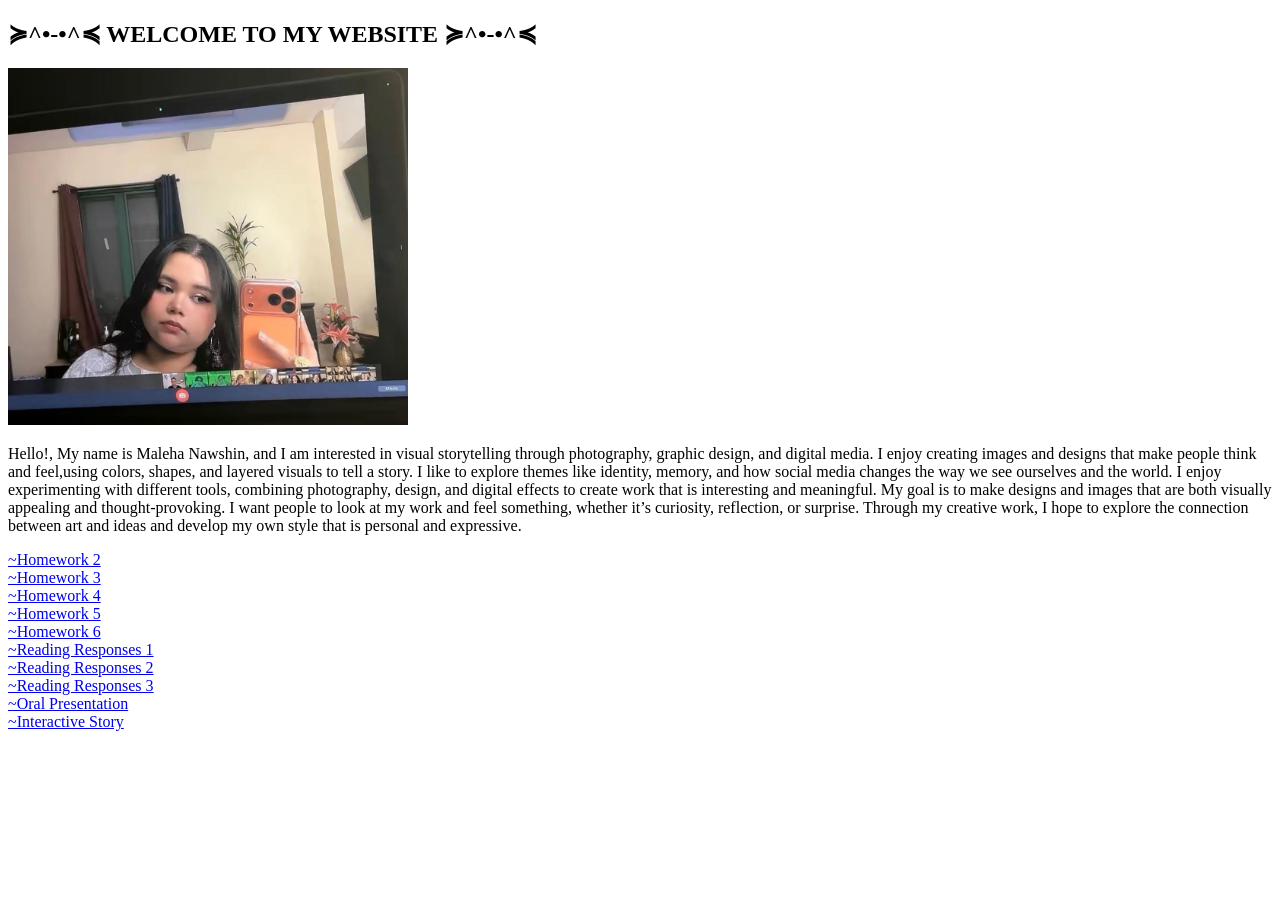
==== index.html @ 6e4ef31d "Update index.html" ====
<!DOCTYPE HTML>
<html>
  <head>
    <meta charset="UTF-8">
    <meta name="creator" lang="en" content="YOUR NAme" /> 
    <meta name="subject" lang="en" content="ELECT A SUBJECT HEADING" /> 
    <meta name="description" lang="en" content="WRITE A DESCRIPTION" /> 
    <meta name="keywords" content="DEFINE KEYWORDS OR PHRASES, USE COMMAS TO SEPERATE" />
	<meta name="viewport" content="width=device-width, initial-scale=1.0">

    <title>MEDPL 150 Home Page</title>
  </head>

  <body>

     <h2> ≽^•-•^≼ WELCOME TO MY WEBSITE ≽^•-•^≼ </h2>
     <img src="pic.jpeg" width="400"> 
     <p> Hello!, My name is Maleha Nawshin, and I am interested in visual storytelling through photography, graphic design, and digital media. 
    I enjoy creating images and designs that make people think and feel,using colors, shapes, and layered visuals to tell a story. I like to explore themes like identity, memory, 
    and how social media changes the way we see ourselves and the world. I enjoy experimenting with different tools, combining photography, design, and digital effects to create work that is interesting and meaningful. 
    My goal is to make designs and images that are both visually appealing and thought-provoking. 
    I want people to look at my work and feel something, whether it’s curiosity, reflection, or surprise. 
    Through my creative work, I hope to explore the connection between art and ideas and develop my own style that is personal and expressive. </p>

<a href= "homework2.html" > ~Homework 2</a>
<br>
<a href="homework3.html" > ~Homework 3 </a>
<br>
<a href="homework4.html" > ~Homework 4 </a>
<br>
<a href="homework5.html"> ~Homework 5 </a>
<br>
<a href="homework6.html"> ~Homework 6 </a>
<br>
<a href="reading1.html" > ~Reading Responses 1 </a>
<br>
<a href="reading2.html" > ~Reading Responses 2 </a>
<br>
<a href="reading3.html" > ~Reading Responses 3 </a>
<br>
<a href="https://canva.link/sfba2nfh4f7ifff" target="_blank"> ~Oral Presentation </a>
<br>
<a href="interactive story.html" > ~Interactive Story </a>
<br>

</body>
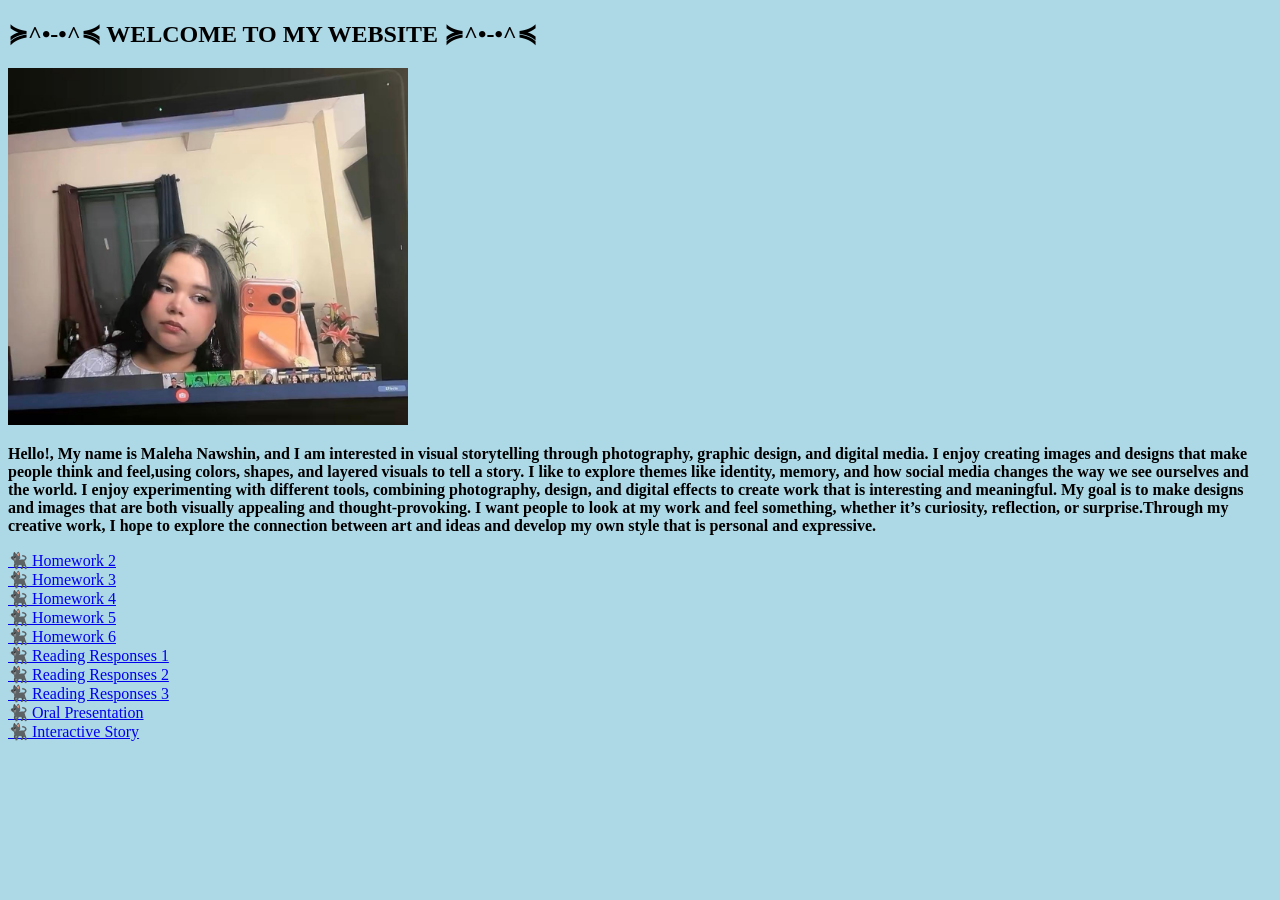
==== commit 1ac9ee16: "Enhance index.html with styling and content updates" ====
--- a/index.html
+++ b/index.html
@@ -9,39 +9,47 @@
 	<meta name="viewport" content="width=device-width, initial-scale=1.0">
 
     <title>MEDPL 150 Home Page</title>
+    <style>
+      body {
+        background-color: lightblue;
+      }
+    </style>
   </head>
 
   <body>
 
      <h2> ≽^•-•^≼ WELCOME TO MY WEBSITE ≽^•-•^≼ </h2>
      <img src="pic.jpeg" width="400"> 
-     <p> Hello!, My name is Maleha Nawshin, and I am interested in visual storytelling through photography, graphic design, and digital media. 
-    I enjoy creating images and designs that make people think and feel,using colors, shapes, and layered visuals to tell a story. I like to explore themes like identity, memory, 
-    and how social media changes the way we see ourselves and the world. I enjoy experimenting with different tools, combining photography, design, and digital effects to create work that is interesting and meaningful. 
-    My goal is to make designs and images that are both visually appealing and thought-provoking. 
-    I want people to look at my work and feel something, whether it’s curiosity, reflection, or surprise. 
-    Through my creative work, I hope to explore the connection between art and ideas and develop my own style that is personal and expressive. </p>
 
-<a href= "homework2.html" > ~Homework 2</a>
+<p><strong> Hello!, My name is Maleha Nawshin, and I am interested in visual storytelling through photography, graphic design, and digital media.
+  I enjoy creating images and designs that make people think and feel,using colors, shapes, and layered visuals to tell a story.
+  I like to explore themes like identity, memory, and how social media changes the way we see ourselves and the world.
+  I enjoy experimenting with different tools, combining photography, design, and digital effects to create work that is interesting and meaningful.
+  My goal is to make designs and images that are both visually appealing and thought-provoking.
+  I want people to look at my work and feel something, whether it’s curiosity, reflection, or surprise.Through my creative work, 
+  I hope to explore the connection between art and ideas and develop my own style that is personal and expressive.</strong></p>
+
+<a href= "homework2.html" > 🐈‍⬛ Homework 2</a>
 <br>
-<a href="homework3.html" > ~Homework 3 </a>
+<a href="homework3.html" > 🐈‍⬛ Homework 3 </a>
 <br>
-<a href="homework4.html" > ~Homework 4 </a>
+<a href="homework4.html" > 🐈‍⬛ Homework 4 </a>
 <br>
-<a href="homework5.html"> ~Homework 5 </a>
+<a href="homework5.html"> 🐈‍⬛ Homework 5 </a>
 <br>
-<a href="homework6.html"> ~Homework 6 </a>
+<a href="homework6.html"> 🐈‍⬛ Homework 6 </a>
 <br>
-<a href="reading1.html" > ~Reading Responses 1 </a>
+<a href="reading1.html" > 🐈‍⬛ Reading Responses 1 </a>
 <br>
-<a href="reading2.html" > ~Reading Responses 2 </a>
+<a href="reading2.html" > 🐈‍⬛ Reading Responses 2 </a>
 <br>
-<a href="reading3.html" > ~Reading Responses 3 </a>
+<a href="reading3.html" > 🐈‍⬛ Reading Responses 3 </a>
 <br>
-<a href="https://canva.link/sfba2nfh4f7ifff" target="_blank"> ~Oral Presentation </a>
+<a href="oral presentation.html"> 🐈‍⬛ Oral Presentation </a>
 <br>
-<a href="interactive story.html" > ~Interactive Story </a>
+<a href="interactive story.html" > 🐈‍⬛ Interactive Story </a>
 <br>
+
 
 </body>
    
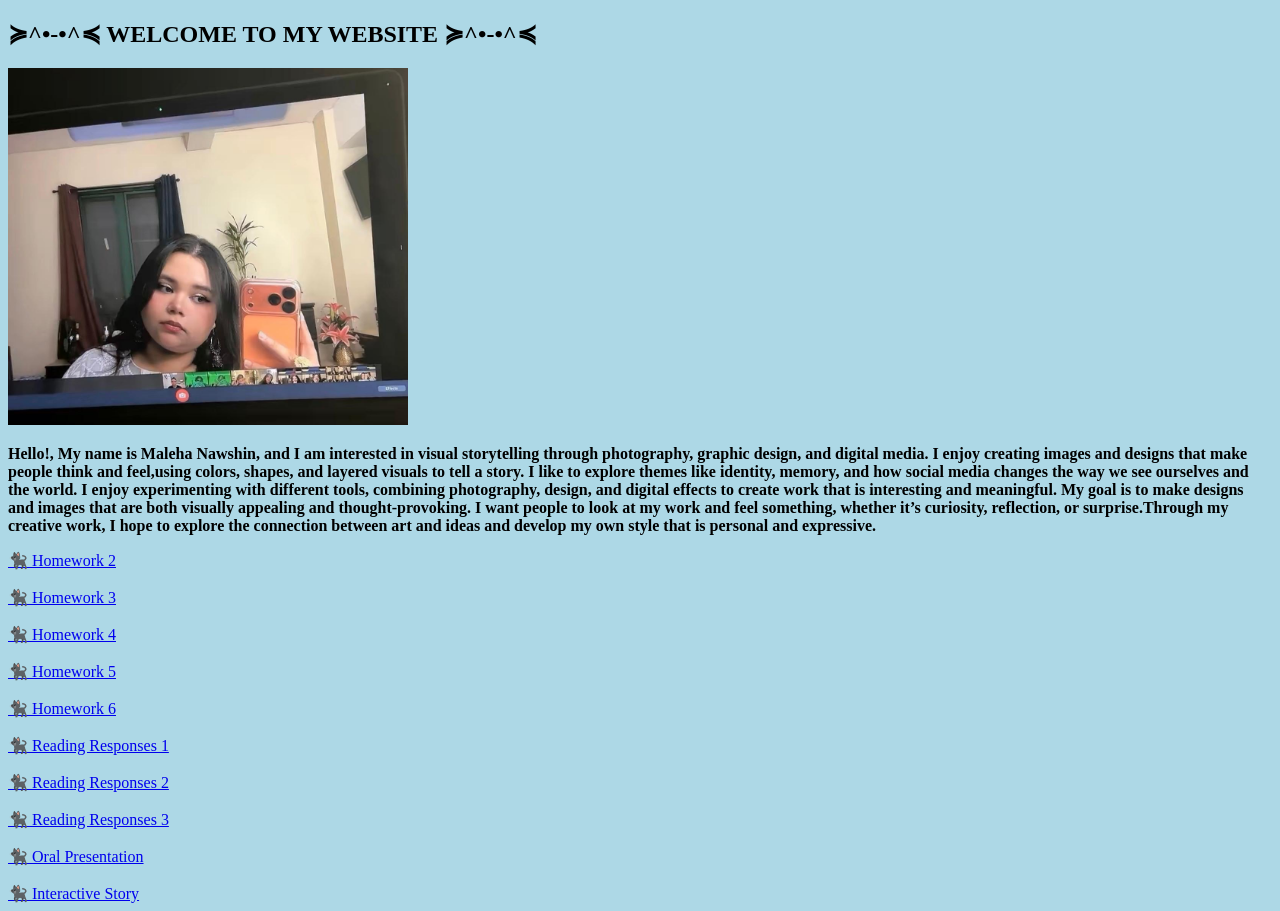
==== commit d855942f: "Add files via upload" ====
--- a/index.html
+++ b/index.html
@@ -31,25 +31,34 @@
 
 <a href= "homework2.html" > 🐈‍⬛ Homework 2</a>
 <br>
+<br>
 <a href="homework3.html" > 🐈‍⬛ Homework 3 </a>
+<br>
 <br>
 <a href="homework4.html" > 🐈‍⬛ Homework 4 </a>
 <br>
+<br>
 <a href="homework5.html"> 🐈‍⬛ Homework 5 </a>
+<br>
 <br>
 <a href="homework6.html"> 🐈‍⬛ Homework 6 </a>
 <br>
+<br>
 <a href="reading1.html" > 🐈‍⬛ Reading Responses 1 </a>
+<br>
 <br>
 <a href="reading2.html" > 🐈‍⬛ Reading Responses 2 </a>
 <br>
+<br>
 <a href="reading3.html" > 🐈‍⬛ Reading Responses 3 </a>
 <br>
-<a href="oral presentation.html"> 🐈‍⬛ Oral Presentation </a>
+<br>
+<a href="oral presentation.html" > 🐈‍⬛ Oral Presentation</a>
+<br>
 <br>
 <a href="interactive story.html" > 🐈‍⬛ Interactive Story </a>
 <br>
 
 
 </body>
-   
+   
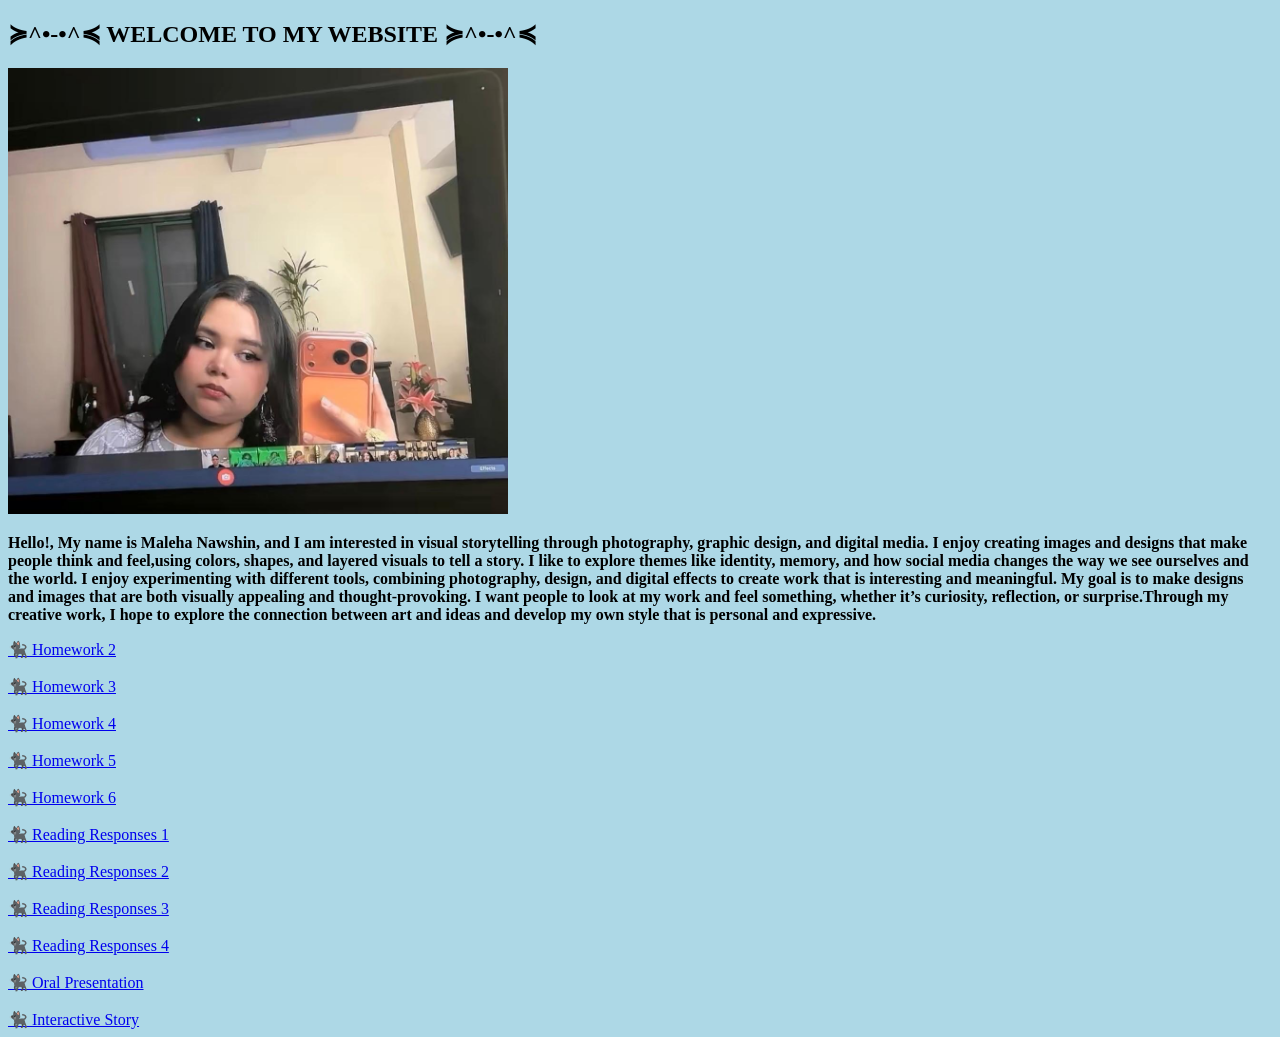
==== commit b048d72f: "Update index.html" ====
--- a/index.html
+++ b/index.html
@@ -19,7 +19,7 @@
   <body>
 
      <h2> ≽^•-•^≼ WELCOME TO MY WEBSITE ≽^•-•^≼ </h2>
-     <img src="pic.jpeg" width="400"> 
+     <img src="pic.jpeg" width="500"> 
 
 <p><strong> Hello!, My name is Maleha Nawshin, and I am interested in visual storytelling through photography, graphic design, and digital media.
   I enjoy creating images and designs that make people think and feel,using colors, shapes, and layered visuals to tell a story.
@@ -53,6 +53,9 @@
 <a href="reading3.html" > 🐈‍⬛ Reading Responses 3 </a>
 <br>
 <br>
+<a href="reading4.html" > 🐈‍⬛ Reading Responses 4 </a>
+<br>
+<br>
 <a href="oral presentation.html" > 🐈‍⬛ Oral Presentation</a>
 <br>
 <br>
@@ -61,4 +64,3 @@
 
 
 </body>
-   
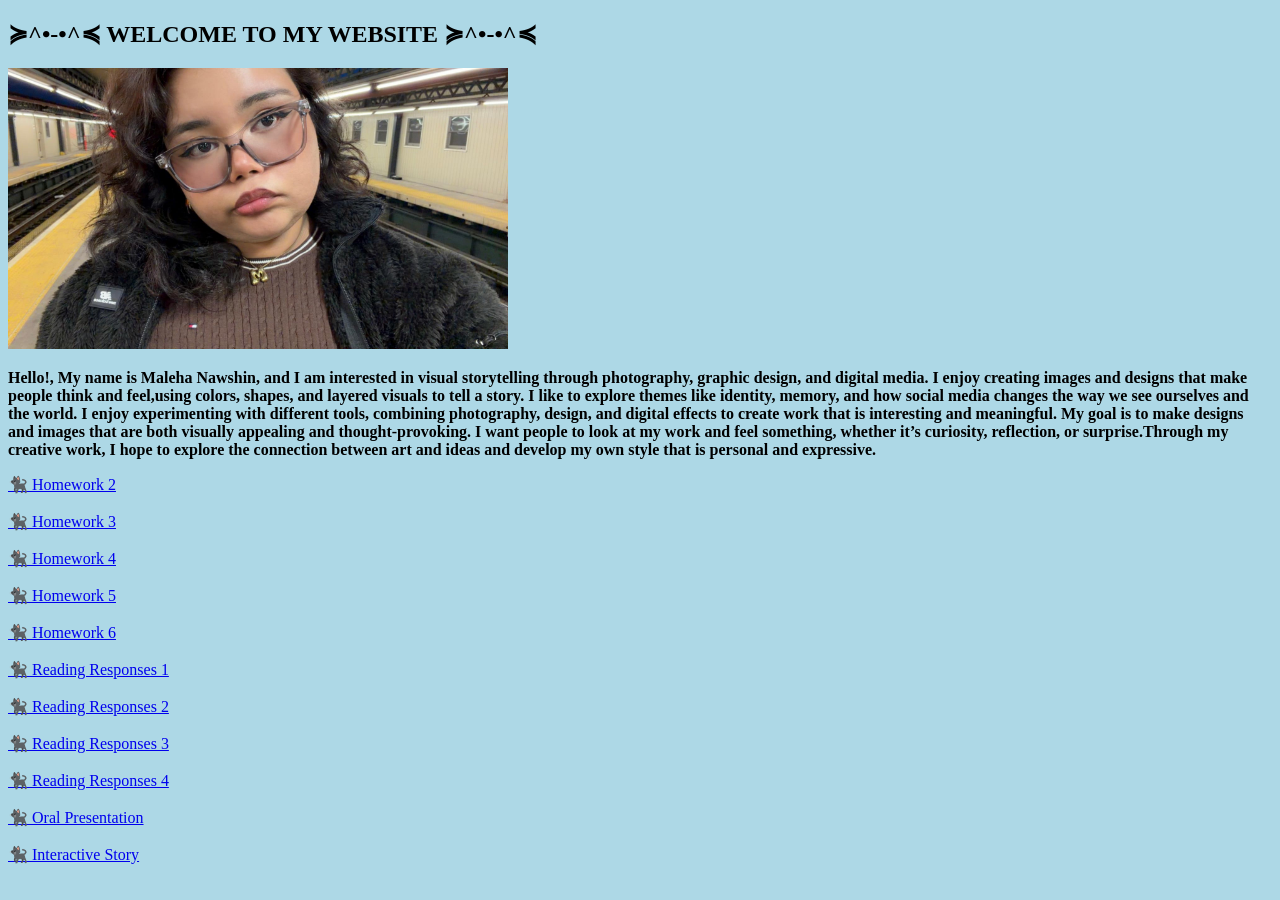
==== commit e98f63fc: "Add files via upload" ====
--- a/index.html
+++ b/index.html
@@ -63,4 +63,4 @@
 <br>
 
 
-</body>
+</body>
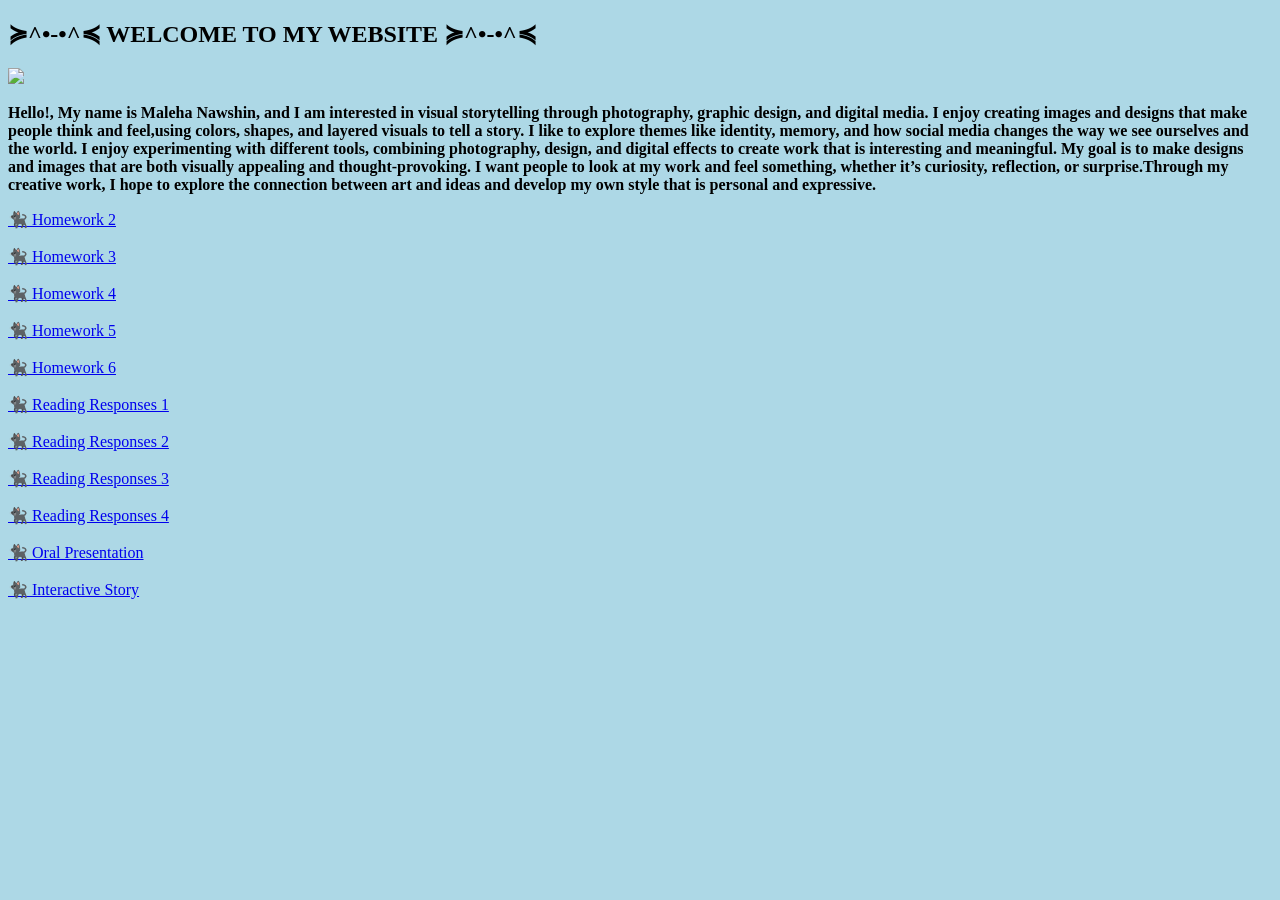
==== commit d2997005: "Update index.html" ====
--- a/index.html
+++ b/index.html
@@ -19,7 +19,7 @@
   <body>
 
      <h2> ≽^•-•^≼ WELCOME TO MY WEBSITE ≽^•-•^≼ </h2>
-     <img src="pic.jpeg" width="500"> 
+     <img src="selfpic.jpeg" width="500"> 
 
 <p><strong> Hello!, My name is Maleha Nawshin, and I am interested in visual storytelling through photography, graphic design, and digital media.
   I enjoy creating images and designs that make people think and feel,using colors, shapes, and layered visuals to tell a story.
@@ -63,4 +63,4 @@
 <br>
 
 
-</body>+</body>
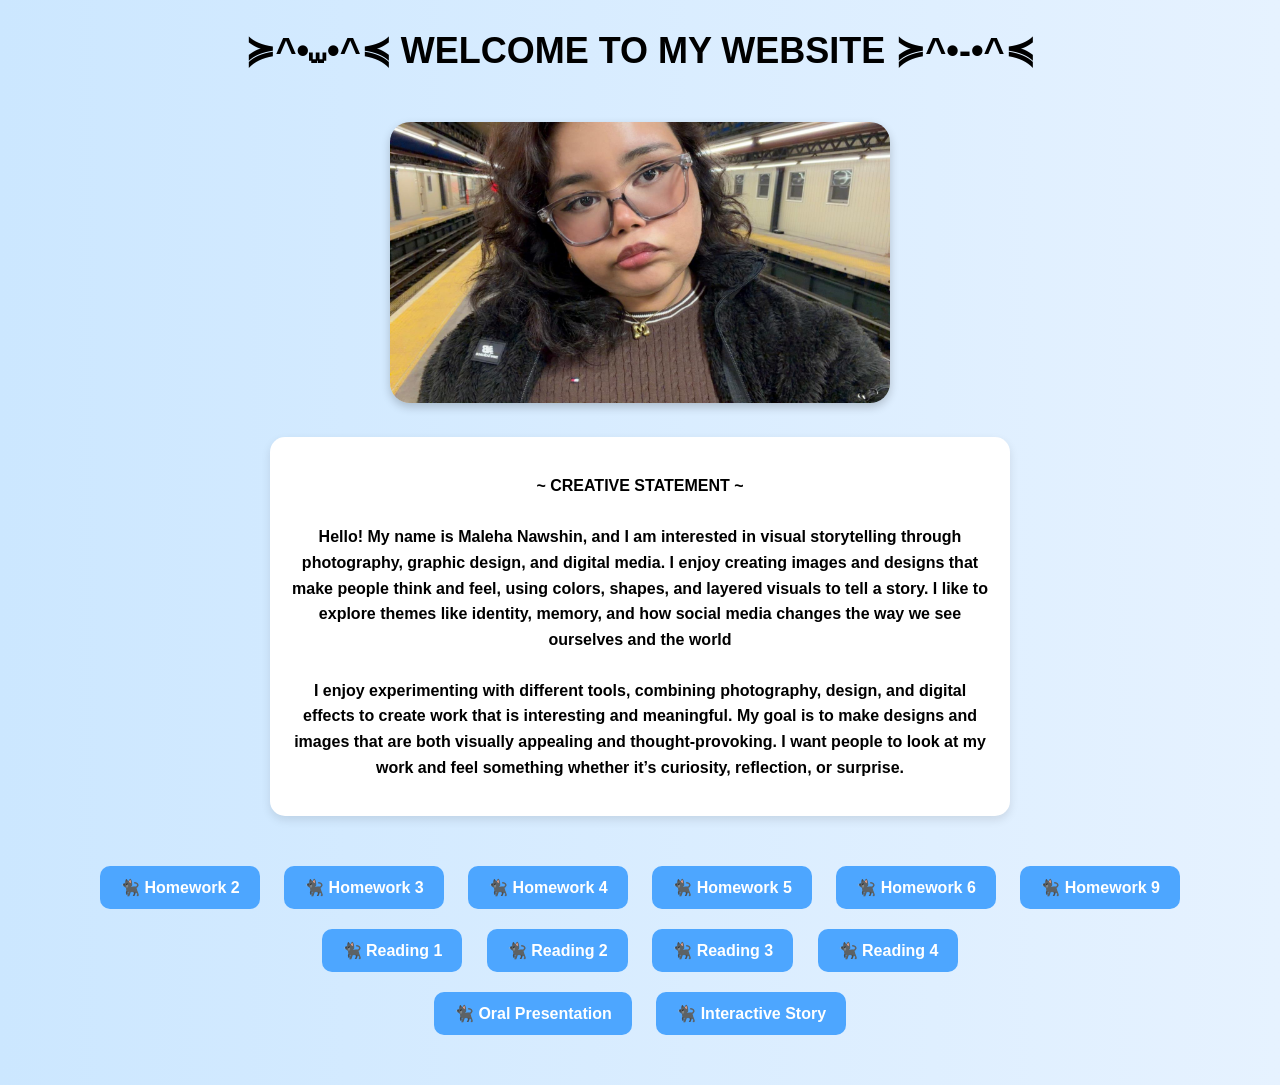
==== commit 0442f8a4: "Refactor index.html for improved layout and styling Updated the HTML structure and styles for better" ====
--- a/index.html
+++ b/index.html
@@ -1,66 +1,101 @@
 <!DOCTYPE HTML>
 <html>
-  <head>
-    <meta charset="UTF-8">
-    <meta name="creator" lang="en" content="YOUR NAme" /> 
-    <meta name="subject" lang="en" content="ELECT A SUBJECT HEADING" /> 
-    <meta name="description" lang="en" content="WRITE A DESCRIPTION" /> 
-    <meta name="keywords" content="DEFINE KEYWORDS OR PHRASES, USE COMMAS TO SEPERATE" />
-	<meta name="viewport" content="width=device-width, initial-scale=1.0">
+<head>
+  <meta charset="UTF-8">
+  <meta name="viewport" content="width=device-width, initial-scale=1.0">
+  <title>MEDPL 150 Home Page</title>
 
-    <title>MEDPL 150 Home Page</title>
-    <style>
-      body {
-        background-color: lightblue;
-      }
-    </style>
-  </head>
+  <style>
+    body {
+      margin: 0;
+      font-family: Arial, Helvetica, sans-serif;
+      background: linear-gradient(to right, #cce7ff, #e6f2ff);
+      text-align: center;
+    }
 
-  <body>
+    h2 {
+      font-size: 36px;
+      margin-top: 30px;
+    }
 
-     <h2> ≽^•-•^≼ WELCOME TO MY WEBSITE ≽^•-•^≼ </h2>
-     <img src="selfpic.jpeg" width="500"> 
+    .image-container img {
+      width: 500px;
+      border-radius: 20px;
+      margin-top: 20px;
+      box-shadow: 0 4px 10px rgba(0,0,0,0.2);
+    }
 
-<p><strong> Hello!, My name is Maleha Nawshin, and I am interested in visual storytelling through photography, graphic design, and digital media.
-  I enjoy creating images and designs that make people think and feel,using colors, shapes, and layered visuals to tell a story.
-  I like to explore themes like identity, memory, and how social media changes the way we see ourselves and the world.
-  I enjoy experimenting with different tools, combining photography, design, and digital effects to create work that is interesting and meaningful.
-  My goal is to make designs and images that are both visually appealing and thought-provoking.
-  I want people to look at my work and feel something, whether it’s curiosity, reflection, or surprise.Through my creative work, 
-  I hope to explore the connection between art and ideas and develop my own style that is personal and expressive.</strong></p>
+    .bio {
+      max-width: 700px;
+      margin: 30px auto;
+      background: white;
+      padding: 20px;
+      border-radius: 15px;
+      box-shadow: 0 4px 10px rgba(0,0,0,0.1);
+      line-height: 1.6;
+    }
 
-<a href= "homework2.html" > 🐈‍⬛ Homework 2</a>
-<br>
-<br>
-<a href="homework3.html" > 🐈‍⬛ Homework 3 </a>
-<br>
-<br>
-<a href="homework4.html" > 🐈‍⬛ Homework 4 </a>
-<br>
-<br>
-<a href="homework5.html"> 🐈‍⬛ Homework 5 </a>
-<br>
-<br>
-<a href="homework6.html"> 🐈‍⬛ Homework 6 </a>
-<br>
-<br>
-<a href="reading1.html" > 🐈‍⬛ Reading Responses 1 </a>
-<br>
-<br>
-<a href="reading2.html" > 🐈‍⬛ Reading Responses 2 </a>
-<br>
-<br>
-<a href="reading3.html" > 🐈‍⬛ Reading Responses 3 </a>
-<br>
-<br>
-<a href="reading4.html" > 🐈‍⬛ Reading Responses 4 </a>
-<br>
-<br>
-<a href="oral presentation.html" > 🐈‍⬛ Oral Presentation</a>
-<br>
-<br>
-<a href="interactive story.html" > 🐈‍⬛ Interactive Story </a>
-<br>
+    .links {
+      margin: 40px 0;
+    }
 
+    .links a {
+      display: inline-block;
+      margin: 10px;
+      padding: 12px 20px;
+      text-decoration: none;
+      background-color: #4da6ff;
+      color: white;
+      border-radius: 10px;
+      transition: 0.3s;
+      font-weight: bold;
+    }
+
+    .links a:hover {
+      background-color: #1a8cff;
+      transform: scale(1.05);
+    }
+  </style>
+</head>
+
+<body>
+
+  <h2>≽^•⩊•^≼ WELCOME TO MY WEBSITE ≽^•-•^≼</h2>
+ <div class="image-container">
+    <img src="selfpic.jpeg" alt="My Photo">
+  </div>
+
+  <div class="bio">
+    <p>
+      <strong> ~ CREATIVE STATEMENT ~ </strong>
+      <br>
+      <br>
+     <strong>Hello! My name is Maleha Nawshin, and I am interested in visual storytelling through photography, graphic design, and digital media.
+      I enjoy creating images and designs that make people think and feel, using colors, shapes, and layered visuals to tell a story.
+      I like to explore themes like identity, memory, and how social media changes the way we see ourselves and the world</strong> 
+      <br><br>
+      <strong>I enjoy experimenting with different tools, combining photography, design, and digital effects to create work that is interesting and meaningful.
+      My goal is to make designs and images that are both visually appealing and thought-provoking.
+      I want people to look at my work and feel something whether it’s curiosity, reflection, or surprise.</strong>
+    </p>
+  </div>
+
+  <div class="links">
+    <a href="homework2.html">🐈‍⬛ Homework 2</a>
+    <a href="homework3.html">🐈‍⬛ Homework 3</a>
+    <a href="homework4.html">🐈‍⬛ Homework 4</a>
+    <a href="homework5.html">🐈‍⬛ Homework 5</a>
+    <a href="homework6.html">🐈‍⬛ Homework 6</a>
+    <a href="homework9.html">🐈‍⬛ Homework 9</a>
+    <br>
+    <a href="reading1.html">🐈‍⬛ Reading 1</a>
+    <a href="reading2.html">🐈‍⬛ Reading 2</a>
+    <a href="reading3.html">🐈‍⬛ Reading 3</a>
+    <a href="reading4.html">🐈‍⬛ Reading 4</a>
+    <br>
+    <a href="oral presentation.html">🐈‍⬛ Oral Presentation</a>
+    <a href="interactive story.html">🐈‍⬛ Interactive Story</a>
+  </div>
 
 </body>
+</html>
